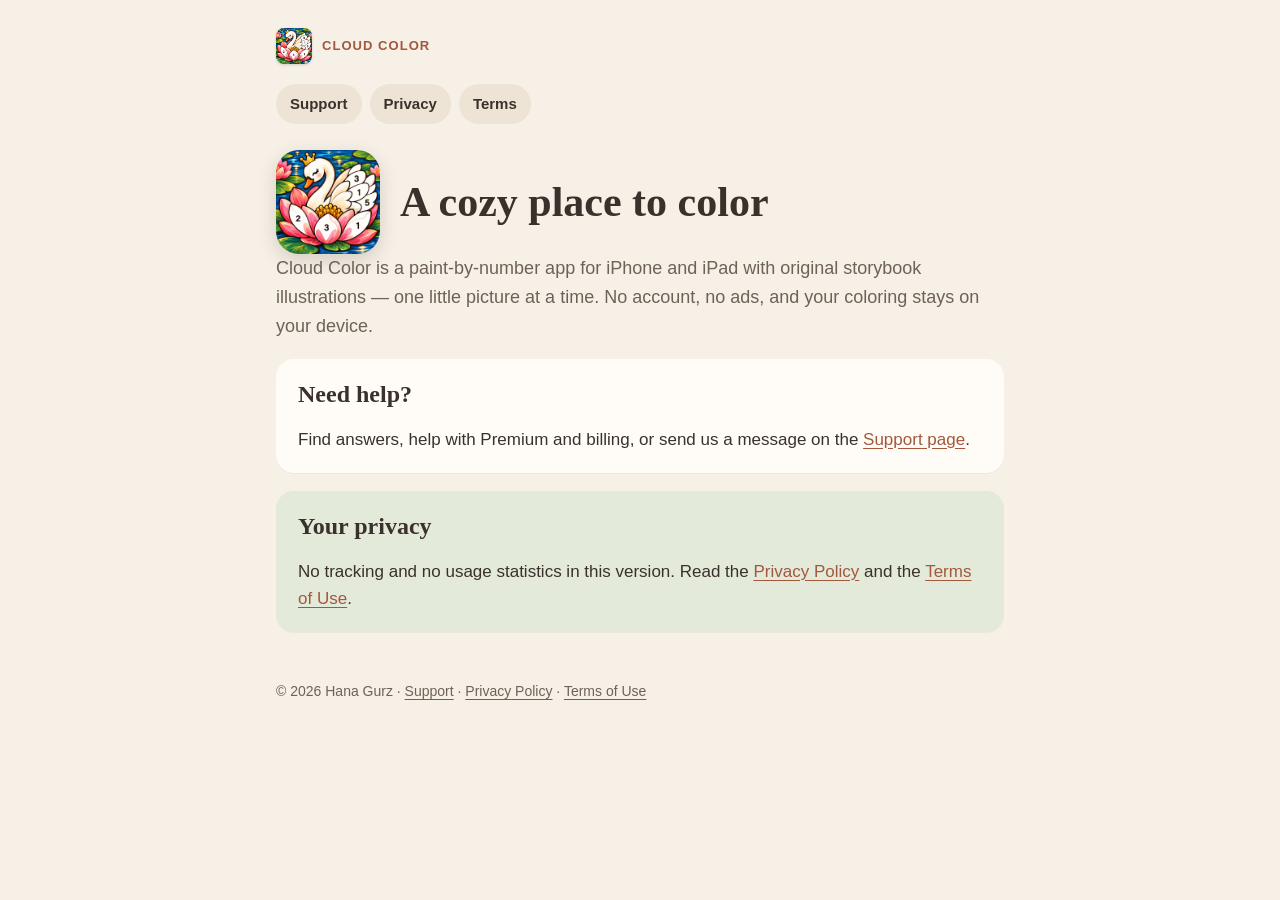
==== index.html @ 75141dd7 "Cloud Color support and privacy website" ====
<!doctype html>
<html lang="en">
<head>
<meta charset="utf-8">
<meta name="viewport" content="width=device-width, initial-scale=1">
<title>Cloud Color</title>
<meta name="description" content="Cloud Color — a cozy paint-by-number app for iPhone and iPad. Support, Privacy Policy and Terms of Use.">
<link rel="icon" href="assets/favicon-32.png" type="image/png">
<link rel="apple-touch-icon" href="assets/apple-touch-icon.png">
<link rel="stylesheet" href="assets/style.css">
</head>
<body>
<div class="wrap">
<header class="site">
  <a class="brand" href="./"><img src="assets/icon-256.png" alt="" width="36" height="36">Cloud Color</a>
  <nav class="site" aria-label="Site">
    <a href="support/">Support</a>
    <a href="privacy/">Privacy</a>
    <a href="terms/">Terms</a>
  </nav>
</header>
<main>
  <div class="hero">
    <img src="assets/icon-256.png" alt="Cloud Color app icon: a crowned white swan on a pink lotus" width="104" height="104">
    <h1>A cozy place to color</h1>
  </div>
  <p class="lede">Cloud Color is a paint-by-number app for iPhone and iPad with original storybook illustrations — one little picture at a time. No account, no ads, and your coloring stays on your device.</p>
  <div class="card">
    <h2 style="margin-top:0">Need help?</h2>
    <p>Find answers, help with Premium and billing, or send us a message on the <a href="support/">Support page</a>.</p>
  </div>
  <div class="card soft">
    <h2 style="margin-top:0">Your privacy</h2>
    <p>No tracking and no usage statistics in this version. Read the <a href="privacy/">Privacy Policy</a> and the <a href="terms/">Terms of Use</a>.</p>
  </div>
</main>
<footer class="site">
  <p>© 2026 Hana Gurz · <a href="support/">Support</a> · <a href="privacy/">Privacy Policy</a> · <a href="terms/">Terms of Use</a></p>
</footer>
</div>
</body>
</html>
---- assets/style.css ----
/* Legal and support site for Cloud Color. Plain static CSS: no fonts, scripts, cookies or trackers loaded from elsewhere. */
:root {
  --bg: #F6F0E6;
  --paper: #FFFCF7;
  --oatmeal: #EDE4D6;
  --ink: #3B312C;
  --ink-2: #6E6158;
  --terracotta: #A2583D;
  --sage: #5B7652;
  --sage-soft: #E3EADA;
  --gold-soft: #F7EDD3;
  --radius: 18px;
}
@media (prefers-color-scheme: dark) {
  :root:not([data-theme="light"]) {
    --bg: #221D1A;
    --paper: #2D2622;
    --oatmeal: #3A322D;
    --ink: #F3ECE2;
    --ink-2: #C9BCAE;
    --terracotta: #E59A7B;
    --sage: #A9C39C;
    --sage-soft: #2F3A2B;
    --gold-soft: #3A3122;
  }
}
* { box-sizing: border-box; }
html { -webkit-text-size-adjust: 100%; }
body {
  margin: 0;
  background: var(--bg);
  color: var(--ink);
  font: 17px/1.6 ui-rounded, -apple-system, BlinkMacSystemFont, "Segoe UI", Roboto, "Helvetica Neue", Arial, sans-serif;
}
a { color: var(--terracotta); text-underline-offset: 3px; }
a:focus-visible, button:focus-visible, input:focus-visible, select:focus-visible, textarea:focus-visible {
  outline: 3px solid var(--sage); outline-offset: 2px;
}
.wrap { max-width: 760px; margin: 0 auto; padding: 0 16px; }
header.site { padding: 28px 0 8px; }
header.site .brand { display: inline-flex; align-items: center; gap: 10px; font-weight: 700; letter-spacing: .08em; text-transform: uppercase; font-size: 13px; color: var(--terracotta); text-decoration: none; }
header.site .brand img { width: 36px; height: 36px; border-radius: 22%; box-shadow: 0 1px 3px rgba(0,0,0,.15); }
.hero { display: flex; align-items: center; gap: 20px; margin-top: 18px; }
.hero img { width: 104px; height: 104px; border-radius: 22%; box-shadow: 0 6px 18px rgba(59,49,44,.18); flex: none; }
.hero h1 { margin: 0; }
@media (max-width: 480px) { .hero { flex-direction: column; align-items: flex-start; gap: 14px; } .hero img { width: 84px; height: 84px; } }
.steps li { margin: 6px 0; }
nav.site { display: flex; flex-wrap: wrap; gap: 8px; margin-top: 12px; }
nav.site a {
  text-decoration: none; color: var(--ink); background: var(--oatmeal);
  padding: 8px 14px; border-radius: 999px; font-size: 15px; font-weight: 600;
}
nav.site a[aria-current="page"] { background: var(--ink); color: var(--bg); }
h1 { font-family: ui-serif, Georgia, "Times New Roman", serif; font-size: clamp(30px, 6vw, 42px); line-height: 1.15; margin: 20px 0 6px; }
h2 { font-family: ui-serif, Georgia, "Times New Roman", serif; font-size: 24px; line-height: 1.25; margin: 36px 0 8px; }
h3 { font-size: 18px; margin: 22px 0 4px; }
.lede { color: var(--ink-2); font-size: 18px; margin-top: 0; }
.meta { color: var(--ink-2); font-size: 14px; }
.card { background: var(--paper); border-radius: var(--radius); padding: 20px 22px; margin: 18px 0; box-shadow: 0 1px 0 rgba(0,0,0,.04); }
.card.soft { background: var(--sage-soft); }
.card.note { background: var(--gold-soft); }
.card > :first-child { margin-top: 0; }
.card > :last-child { margin-bottom: 0; }
ul, ol { padding-left: 1.3em; }
li { margin: 4px 0; }
table { width: 100%; border-collapse: collapse; font-size: 15px; }
th, td { text-align: left; vertical-align: top; padding: 10px 8px; border-bottom: 1px solid var(--oatmeal); }
th { font-weight: 700; }
.table-scroll { overflow-x: auto; }
.placeholder { background: var(--gold-soft); border-radius: 6px; padding: 0 4px; font-weight: 600; }
details { background: var(--paper); border-radius: var(--radius); padding: 14px 18px; margin: 10px 0; }
details summary { cursor: pointer; font-weight: 700; }
details[open] summary { margin-bottom: 6px; }
form .field { margin: 14px 0; }
label { display: block; font-weight: 600; margin-bottom: 6px; }
.hint { display: block; color: var(--ink-2); font-size: 14px; font-weight: 400; margin-top: 2px; }
input[type="email"], input[type="text"], select, textarea {
  min-height: 48px;
  width: 100%; font: inherit; color: var(--ink); background: var(--bg);
  border: 1.5px solid var(--oatmeal); border-radius: 12px; padding: 10px 12px;
}
textarea { min-height: 150px; resize: vertical; }
button {
  font: inherit; font-weight: 700; color: var(--bg); background: var(--ink);
  border: 0; border-radius: 999px; padding: 12px 26px; cursor: pointer; min-height: 48px;
}
button[disabled] { opacity: .6; cursor: progress; }
.hidden { position: absolute; left: -9999px; width: 1px; height: 1px; overflow: hidden; }
.status { margin-top: 14px; font-weight: 600; }
.status.ok { color: var(--sage); }
.status.error { color: var(--terracotta); }
.required { color: var(--terracotta); }
footer.site { margin: 48px 0 32px; color: var(--ink-2); font-size: 14px; }
footer.site a { color: var(--ink-2); }
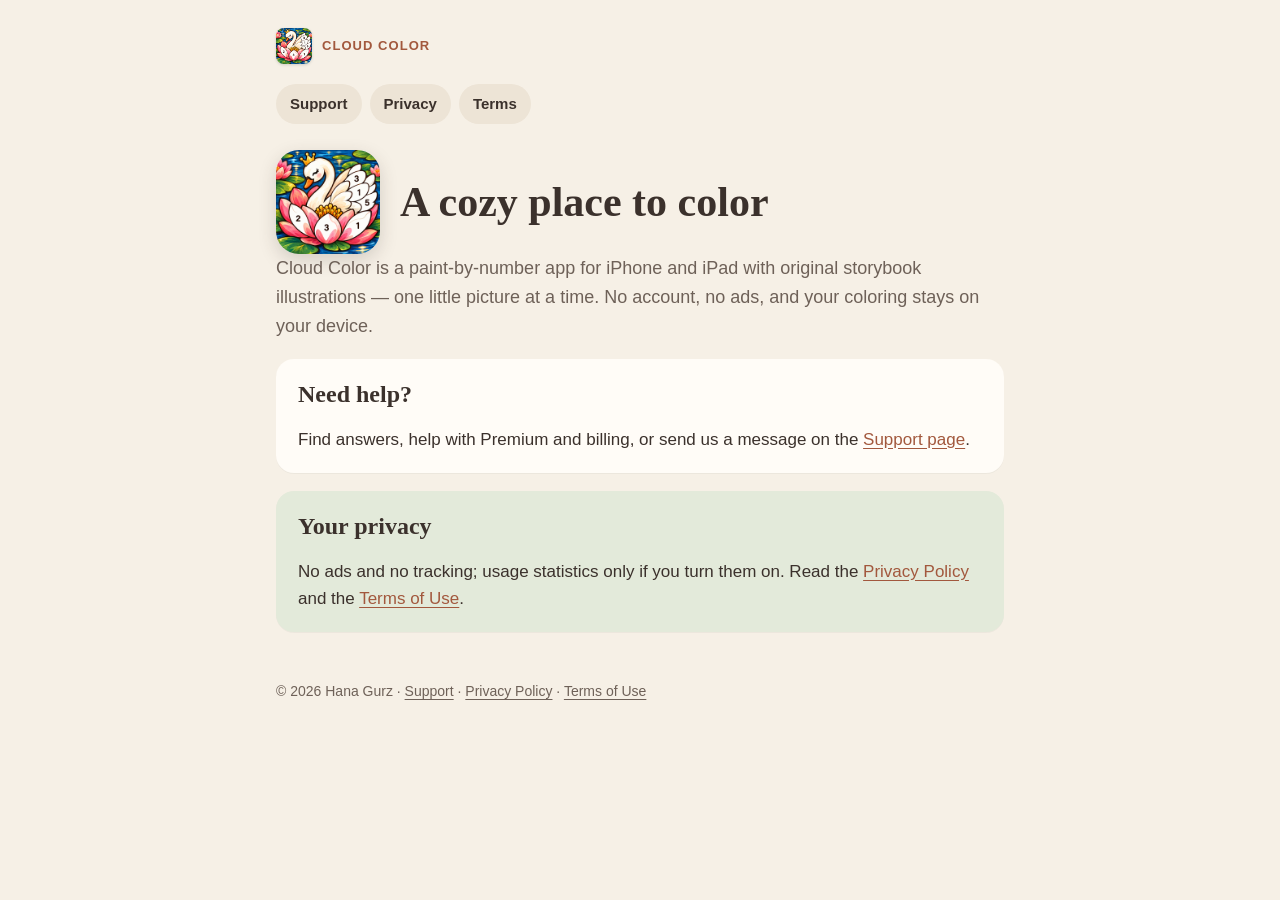
==== commit 3a8ae64d: "Privacy Policy version 2: optional usage statistics (Share and Begin / Begin Without Sharing), PostH" ====
--- a/index.html
+++ b/index.html
@@ -31,7 +31,7 @@
   </div>
   <div class="card soft">
     <h2 style="margin-top:0">Your privacy</h2>
-    <p>No tracking and no usage statistics in this version. Read the <a href="privacy/">Privacy Policy</a> and the <a href="terms/">Terms of Use</a>.</p>
+    <p>No ads and no tracking; usage statistics only if you turn them on. Read the <a href="privacy/">Privacy Policy</a> and the <a href="terms/">Terms of Use</a>.</p>
   </div>
 </main>
 <footer class="site">
